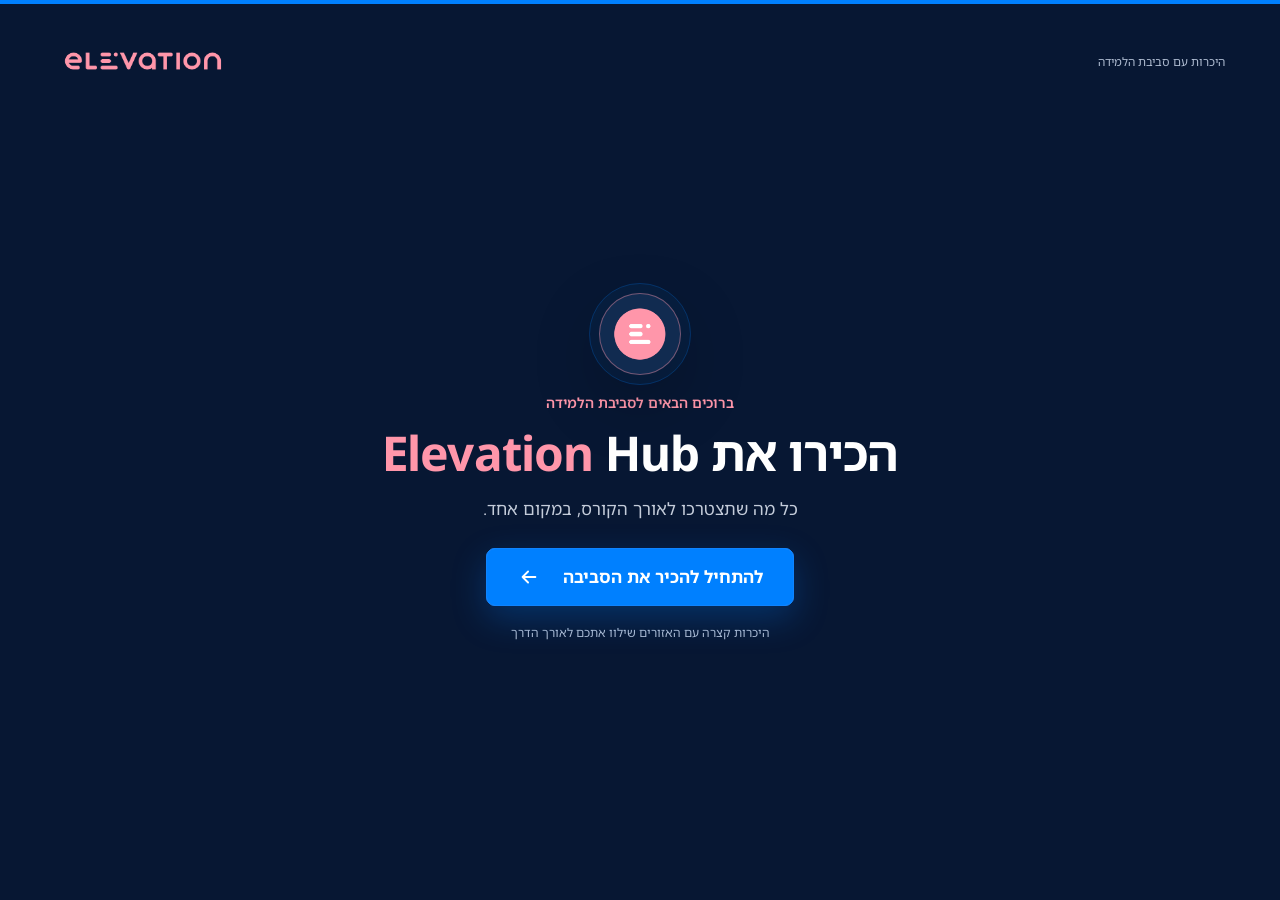
==== async/index.html @ b8c7eb66 "Add files via upload" ====
<!doctype html>
<html lang="he" dir="rtl"><head><meta charset="utf-8"><meta name="viewport" content="width=device-width,initial-scale=1"><title>Elevation Hub | קורס שמשלב למידה עצמית</title><meta name="description" content="היכרות אינטראקטיבית עם Elevation Hub ועם קורס שמשלב למידה עצמית ומפגשים חיים"><link rel="preconnect" href="https://fonts.googleapis.com"><link rel="preconnect" href="https://fonts.gstatic.com" crossorigin><link href="https://fonts.googleapis.com/css2?family=Noto+Sans+Hebrew:wght@400;500;600;700;800&display=swap" rel="stylesheet"><link rel="stylesheet" href="style.css?v=44"></head><body>
<main class="slide" id="app">
<header><img class="brand-logo" src="primary-logo-pink.png" width="217" height="61" alt="Elevation"><span class="course-label">היכרות עם סביבת הלמידה</span></header>
<section id="welcome" class="view welcome-screen"><div class="welcome-mark"><img src="https://tanyat-cmd.github.io/elevationhub/logo.png" alt="Elevation Hub"></div><span class="eyebrow">ברוכים הבאים לסביבת הלמידה</span><h1>הכירו את <bdi class="elevation-hub"><span class="elevation-word">Elevation</span> <span class="hub-word">Hub</span></bdi></h1><p>כל מה שתצטרכו לאורך הקורס, במקום אחד.</p><button class="welcome-cta" id="start-tour">להתחיל להכיר את הסביבה <span aria-hidden="true"><svg viewBox="0 0 24 24" fill="none" stroke="currentColor" stroke-width="2" stroke-linecap="round" stroke-linejoin="round"><path d="M19 12H5m6-6-6 6 6 6"/></svg></span></button><small>היכרות קצרה עם האזורים שילוו אתכם לאורך הדרך</small></section>
<section id="home" class="view" hidden><div class="intro"><h1>ברוכים הבאים ל־<bdi class="elevation-hub"><span class="elevation-word">Elevation</span> <span class="hub-word">Hub</span></bdi></h1></div><div class="cards-guide" role="note"><span>בחרו כרטיסייה כדי לגלות מה תמצאו בכל אזור</span><svg class="tap-icon" viewBox="0 0 24 24" fill="none" stroke="currentColor" stroke-width="1.7" stroke-linecap="round" stroke-linejoin="round" aria-hidden="true"><path d="M9 11V6a2 2 0 0 1 4 0v4-2a2 2 0 0 1 4 0v3-1a2 2 0 0 1 4 0v4c0 5-3 8-8 8h-1c-3 0-5-2-7-5l-2-3a2 2 0 0 1 3-3l3 3"/><path d="M5 7 3 5m4-1V1m-5 9H1"/></svg></div><div class="cards" id="cards"></div><section id="details" class="details details-empty" aria-label="בחירת אזור להיכרות"><p class="selection-hint"><svg viewBox="0 0 24 24" fill="none" stroke="currentColor" stroke-width="1.6" stroke-linecap="round" stroke-linejoin="round" aria-hidden="true"><path d="M12 17V4m-5 5 5-5 5 5M4 21h16"/></svg><span>בחרו אחת מהכרטיסיות למעלה כדי לקרוא עליה עוד.</span></p></section><div id="home-note" class="home-note" hidden><span class="short-line"></span><p>בלמידה העצמית ובמפגשים החיים.<br><strong>כל הדרך שלכם מתחילה כאן.</strong></p></div></section>
<section id="flow" class="view" hidden><div class="flow-heading"><span class="eyebrow">לומדים בקצב שלכם. מתקדמים ביחד.</span><h1>איך הקורס מתנהל?</h1><p>הקורס משלב בין למידה עצמית לבין מפגשים חיים. שני חלקי הלמידה משלימים זה את זה, והיחידות העצמיות הן חלק בלתי נפרד מהקורס.</p><div class="flow-intro-label"><span aria-hidden="true"></span>ביחידות הלמידה העצמית תוכלו:</div></div><nav class="steps" aria-label="שלבי הלמידה בקורס" id="steps"></nav><section class="stage-panel" id="stage-panel" aria-live="polite"></section></section>
<section id="finish" class="view" hidden><div class="intro"><span class="eyebrow">עכשיו אתם מכירים את הדרך</span><h1>איך ללמוד בצורה אפקטיבית?</h1><div class="support-note" role="note"><span class="support-icon" aria-hidden="true"><svg viewBox="0 0 24 24" fill="none" stroke="currentColor" stroke-width="1.7" stroke-linecap="round" stroke-linejoin="round"><circle cx="9" cy="7" r="3"/><circle cx="17" cy="8" r="2"/><path d="M3 20v-2a6 6 0 0 1 12 0v2M15 14a5 5 0 0 1 6 5v1"/></svg></span><div class="support-copy"><strong>למידה עצמית לא אומרת שאתם לומדים לבד.</strong><span class="support-divider" aria-hidden="true"></span><span>חומרי הקורס, סוכן ה־<bdi>AI</bdi>, המרצה וצוות התוכנית נמצאים כאן כדי לתמוך בכם לאורך הדרך.</span></div></div></div><ul class="tips"><li><span class="tip-icon" aria-hidden="true"><svg viewBox="0 0 24 24" fill="none" stroke="currentColor" stroke-width="1.7" stroke-linecap="round" stroke-linejoin="round"><rect x="3" y="5" width="18" height="16" rx="2"/><path d="M16 3v4M8 3v4M3 11h18M8 15h2M14 15h2M8 18h2"/></svg></span><p>קבעו מראש זמן ביומן להשלמת כל יחידה.</p></li><li><span class="tip-icon" aria-hidden="true"><svg viewBox="0 0 24 24" fill="none" stroke="currentColor" stroke-width="1.7" stroke-linecap="round" stroke-linejoin="round"><path d="M4 20V10m8 10V4m8 16v-7M2 21h20"/></svg></span><p>התקדמו לפי סדר היחידות והמועדים שמופיעים בקורס.</p></li><li><span class="tip-icon" aria-hidden="true"><svg viewBox="0 0 24 24" fill="none" stroke="currentColor" stroke-width="1.7" stroke-linecap="round" stroke-linejoin="round"><rect x="4" y="3" width="16" height="18" rx="2"/><path d="M9 3h6v4H9zM8 12l2 2 4-4M8 18h8"/></svg></span><p>אל תסתפקו בצפייה — בצעו גם את התרגולים ובדיקות ההבנה.</p></li><li><span class="tip-icon" aria-hidden="true"><svg viewBox="0 0 24 24" fill="none" stroke="currentColor" stroke-width="1.7" stroke-linecap="round" stroke-linejoin="round"><path d="M12 7v14M12 7C9 4 5 4 2 5v14c4-1 7-1 10 2 3-3 6-3 10-2V5c-3-1-7-1-10 2Z"/></svg></span><p>עצרו וחזרו על חלקים שלא היו ברורים.</p></li><li class="ai-tip"><span class="tip-icon" aria-hidden="true"><svg viewBox="0 0 24 24" fill="none" stroke="currentColor" stroke-width="1.7" stroke-linecap="round" stroke-linejoin="round"><path d="M21 11a8 8 0 0 1-8 8H7l-5 3V7a5 5 0 0 1 5-5h6M17 2v6m-3-3h6M6 10h7M6 14h10"/></svg></span><p>השתמשו בסוכן ה־<bdi>AI</bdi> כדי לשאול, לבקש הסבר נוסף או למצוא חומר רלוונטי. הסוכן מבוסס על מקורות הקורס וזמין דרך אזור הצ׳אט.</p></li></ul></section>
<section id="ready" class="view ready" hidden><span class="ready-icon" id="ready-icon"></span><span class="eyebrow">סיימתם את ההיכרות עם סביבת הלמידה</span><h1>מוכנים להתחיל.</h1><p>המשיכו ליחידה הראשונה.</p></section>
<footer hidden><button class="back" id="back" hidden></button><span class="footer-note" id="footer-note">מכירים את הסביבה, ואז יוצאים לדרך</span><button class="primary" id="next">איך הקורס מתנהל? <span aria-hidden="true">←</span></button></footer>
</main><script src="app.js?v=40"></script></body></html>
---- async/style.css ----
:root{--navy:#071733;--blue:#0080ff;--pink:#ff96aa;--gray:#eff1f4;--muted:#aebbd0}*{box-sizing:border-box}body{margin:0;background:#040e21;color:white;font-family:'Noto Sans Hebrew',Arial,sans-serif;min-height:100svh;display:grid;place-items:center}button{font:inherit;cursor:pointer}button:focus-visible{outline:3px solid var(--pink);outline-offset:5px}button:hover{transition:180ms}button,svg{flex-shrink:0}[hidden]{display:none!important}.slide{container-type:inline-size;width:min(100vw,177.7778svh);aspect-ratio:16/9;background:var(--navy);padding:3.1% 4.3% 2.4%;display:flex;flex-direction:column;position:relative;overflow:hidden;border-top:4px solid var(--blue)}header{display:flex;align-items:center;justify-content:space-between;direction:ltr;margin-bottom:2.8cqw}.brand{font-size:2.4cqw;font-weight:800;letter-spacing:-.12cqw;color:var(--pink)}.brand-dot{color:var(--blue)}.course-label{direction:rtl;font-size:1cqw;color:var(--muted)}.separator{margin:0 1cqw;color:#456080}.view{flex:1;min-height:0;animation:appear .28s ease}.eyebrow{color:var(--pink);font-size:1.05cqw;font-weight:600;display:block;margin-bottom:1cqw}h1{font-size:3.25cqw;letter-spacing:-.08cqw;line-height:1.3;margin:0 0 .8cqw;font-weight:700}h1 bdi{white-space:nowrap}h1 bdi span{color:var(--pink)}p{margin:0;line-height:1.8}.intro>p,.flow-heading>p{color:#c4ccda;font-size:1.3cqw}.explore-label{margin:2.4cqw 0 1cqw;display:flex;justify-content:space-between;font-size:1cqw;color:var(--muted)}.small-index{letter-spacing:.15cqw;font-size:.9cqw}.cards{display:grid;grid-template-columns:repeat(5,1fr);gap:1cqw}.card{border:2px solid transparent;background:#fff;color:var(--navy);border-radius:.8cqw;padding:1.6cqw 1.2cqw 1.2cqw;text-align:right;position:relative;transition:transform .18s,background .18s;min-height:10cqw}.card:hover{transform:translateY(-4px);border-color:var(--blue);background:#edf5ff}.card.active{background:var(--blue);color:white;border-color:var(--blue)}.card.active:after{content:'';position:absolute;width:1.5cqw;height:.25cqw;background:var(--pink);bottom:.8cqw;left:1.2cqw}.card svg{width:2.8cqw;height:2.8cqw;margin-bottom:1.3cqw}.card h2{font-size:1.4cqw;font-weight:700;margin:0}.card .open-mark{position:absolute;top:1.1cqw;left:1cqw;font-size:1.3cqw;color:#617089}.card.active .open-mark{color:white}.home-note{display:flex;align-items:center;gap:1.3cqw;margin-top:2.4cqw;color:var(--muted);font-size:1.2cqw}.home-note strong{color:white;font-weight:500}.short-line{width:3cqw;height:2px;background:var(--pink)}.details{margin-top:1.2cqw;background:white;border-radius:.8cqw;color:var(--navy);display:grid;grid-template-columns:1.1fr 1fr;gap:2cqw;position:relative;padding:1.3cqw 1.8cqw;min-height:12cqw;animation:appear .22s ease}.details h2{font-size:1.6cqw;margin:0 0 .5cqw}.details p{font-size:1.2cqw;max-width:38cqw}.close{position:absolute;left:.6cqw;top:.4cqw;border:0;background:transparent;color:#647084;font-size:1.6cqw;z-index:2;min-width:32px;min-height:32px}.visual{background:var(--gray);border:1px dashed #b3bfd0;border-radius:.5cqw;display:flex;flex-direction:column;align-items:center;justify-content:center;gap:.4cqw;min-height:8.6cqw;text-align:center}.visual svg{width:2cqw;height:2cqw;color:#6f7e94}.visual span{font-size:1cqw;color:#536078}.visual small{font-size:.8cqw;color:#657289}.icon-visual{border:0;background:#eef4ff}.icon-visual svg{width:4cqw;height:4cqw;color:var(--blue)}footer{display:flex;align-items:center;justify-content:space-between;border-top:1px solid #24334d;padding-top:1.3cqw;margin-top:1.4cqw;min-height:4.2cqw;gap:1cqw}.footer-note{color:var(--muted);font-size:1cqw}.primary{background:var(--blue);border:1px solid #328fff;border-radius:.5cqw;color:white;padding:1cqw 1.7cqw;font-size:1.18cqw;font-weight:600;display:flex;gap:2cqw;align-items:center;box-shadow:0 5px 24px #0080ff20}.primary:hover{background:#137ce7;box-shadow:0 0 0 4px #0080ff22}.primary span{font-size:1.6cqw}.back{background:none;border:1px solid #43516b;color:white;border-radius:.5cqw;padding:.8cqw 1.2cqw;font-size:1.05cqw}.back:hover{background:#152746}.steps{display:flex;margin:2cqw 0 1.7cqw;gap:1cqw}.step{flex:1;border:0;border-bottom:2px solid #3d4e69;padding:1cqw 0;background:none;color:#aebbd0;text-align:right;font-size:1.3cqw;display:flex;align-items:center;gap:.8cqw}.step .num{border:1px solid #61728e;border-radius:50%;width:2.3cqw;height:2.3cqw;display:grid;place-items:center;font-size:1cqw}.step.active{border-color:var(--pink);color:white;font-weight:600}.step.active .num{background:var(--pink);color:var(--navy);border-color:var(--pink)}.step.done{border-color:var(--blue);color:white}.stage-panel{display:grid;grid-template-columns:1fr 1fr;gap:3cqw;background:white;color:var(--navy);border-radius:1cqw;padding:2.5cqw;min-height:19cqw}.stage-panel h2{font-size:2.2cqw;margin:1cqw 0 .7cqw}.stage-panel p{font-size:1.35cqw}.stage-panel .eyebrow{color:#37628e;margin:0}.stage-panel .visual{min-height:14cqw}.stage-panel .visual svg{width:3cqw;height:3cqw}.tips{list-style:none;padding:0;margin:2cqw 0;display:grid;grid-template-columns:1fr 1fr;gap:1.2cqw}.tips li{display:flex;gap:1.3cqw;padding:1.8cqw;background:#112441;border:1px solid #2b3d58;border-radius:.7cqw;align-items:flex-start}.tips li>span{font-size:1cqw;line-height:2.4;color:var(--pink)}.tips p{font-size:1.35cqw}.ready{display:flex;flex-direction:column;justify-content:center;align-items:center;text-align:center}.ready h1{font-size:4cqw}.ready p{font-size:1.4cqw;color:#c4ccda}.ready .handoff-note{font-size:1cqw;color:var(--muted);margin-top:1cqw}.ready-icon{display:grid;place-items:center;width:5cqw;height:5cqw;background:var(--pink);border-radius:50%;color:var(--navy);margin-bottom:2cqw}.ready-icon svg{width:3cqw;height:3cqw}@keyframes appear{from{opacity:0;transform:translateY(7px)}to{opacity:1;transform:translateY(0)}}@media(prefers-reduced-motion:reduce){*,*:before,*:after{animation:none!important;transition:none!important}}@media(max-width:700px){body{display:block;background:var(--navy)}.slide{width:100%;min-height:100svh;aspect-ratio:auto;overflow:visible;padding:22px 20px}header{margin-bottom:32px}.brand{font-size:28px}.course-label{font-size:11px;max-width:145px}.eyebrow{font-size:13px;margin-bottom:12px}h1{font-size:30px;letter-spacing:-.5px;margin-bottom:12px}.intro>p,.flow-heading>p{font-size:16px}.explore-label{font-size:13px;margin:28px 0 12px}.small-index{display:none}.cards{grid-template-columns:repeat(2,1fr);gap:10px}.card{padding:18px;min-height:120px;border-radius:10px}.card:last-child{grid-column:1/-1;min-height:100px}.card svg{width:32px;height:32px;margin-bottom:12px}.card h2{font-size:17px}.card .open-mark{font-size:20px;top:10px;left:12px}.details{grid-template-columns:1fr;padding:24px;gap:18px;margin-top:16px;border-radius:10px}.details h2{font-size:22px}.details p{font-size:16px;max-width:none}.close{font-size:24px;top:4px;left:6px}.visual{min-height:145px;gap:8px}.visual svg,.stage-panel .visual svg{width:36px;height:36px}.visual span{font-size:14px}.visual small{font-size:12px}.home-note{font-size:16px;gap:16px;margin:30px 0}.short-line{width:30px}.primary{font-size:15px;border-radius:8px;padding:14px;gap:18px}.primary span{font-size:22px}.back{font-size:14px;border-radius:8px;padding:12px}.footer-note{display:none}footer{margin-top:30px;padding-top:18px;justify-content:space-between}.primary{margin-inline-start:auto}.steps{gap:8px;margin:28px 0 20px}.step{font-size:13px;gap:6px;padding:12px 0;flex-wrap:wrap}.step .num{width:28px;height:28px;font-size:13px}.stage-panel{grid-template-columns:1fr;padding:24px;gap:20px;border-radius:12px}.stage-panel h2{font-size:26px;margin:12px 0}.stage-panel p{font-size:17px}.stage-panel .visual{min-height:180px}.tips{grid-template-columns:1fr;gap:12px;margin:25px 0}.tips li{gap:16px;padding:20px;border-radius:10px}.tips p{font-size:17px}.tips li>span{font-size:14px}.ready{min-height:60vh}.ready h1{font-size:38px}.ready p{font-size:18px}.ready .handoff-note{font-size:14px}.ready-icon{width:70px;height:70px;margin-bottom:25px}.ready-icon svg{width:40px;height:40px}}

/* The initial instruction shares the explanation panel's dimensions and position. */
.details-empty{background:transparent;outline:1px dashed #2b3d58;outline-offset:-1px;display:flex;align-items:center;justify-content:center;color:var(--muted)}
.details-empty .selection-hint{display:flex;align-items:center;justify-content:center;gap:1cqw;max-width:none;text-align:center;font-size:1.05cqw}
.selection-hint svg{width:1.8cqw;height:1.8cqw;color:var(--pink)}
@media(max-width:700px){.details-empty{min-height:145px}.details-empty .selection-hint{font-size:14px;gap:12px}.selection-hint svg{width:24px;height:24px}}

/* Fit the open calendar panel into the existing 16:9 slide. */
.visual.screenshot{display:block;width:100%;min-width:0;border:1px solid #dce3ed;overflow:hidden;height:auto;min-height:0;padding:0;background:var(--gray)}
.visual.screenshot img{display:block;width:100%;height:auto;object-fit:contain}
@media(min-width:701px){
  #home:has(#details .screenshot){display:flex;flex-direction:column}
  #home:has(#details .screenshot)>*{flex-shrink:0}
  #home #details:has(.screenshot){flex:1 1 0;min-height:0;grid-template-columns:minmax(0,1fr) minmax(0,1.5fr);grid-template-rows:minmax(0,1fr);align-items:stretch;gap:1.5cqw;padding:1cqw}
  #home #details:has(.screenshot)>div:first-child{align-self:start}
  #details .visual.screenshot{height:100%;min-height:0}
  #details .visual.screenshot img{height:100%;object-fit:contain}
  #details:has(.screenshot) .close{width:2.6cqw;height:2.6cqw;min-width:24px;min-height:24px;top:.5cqw;left:.5cqw;font-size:2cqw;border-radius:.5cqw;background:var(--gray)}
}

/* Course-flow imagery fills its media area edge to edge. */
.stage-panel .visual.screenshot{
  height:100%;
  min-height:14cqw;
  padding:0;
  overflow:hidden;
  border:0;
  border-radius:0;
  background:transparent;
}
.stage-panel .visual.screenshot .screenshot-backdrop,
.stage-panel .visual.screenshot .screenshot-tint{
  display:none;
}
.stage-panel .visual.screenshot .screenshot-original{
  width:100%;
  height:100%;
  max-width:none;
  max-height:none;
  object-fit:cover;
  border:0;
  border-radius:0;
  box-shadow:none;
}
@media(max-width:700px){
  .stage-panel .visual.screenshot{
    min-height:180px;
  }
}

/* Final medium-iframe precedence after all screenshot and close-button rules. */
@media (min-width: 701px) and (max-width: 1100px) {
  #home #details,
  #home #details:has(.screenshot) {
    flex: 0 0 220px;
    min-height: 220px;
    max-height: 220px;
    padding: 16px 18px;
    grid-template-columns: minmax(240px, .72fr) minmax(0, 1fr);
    gap: 20px;
  }
  #home #details.details-empty {
    min-height: 150px;
    max-height: 150px;
    flex-basis: 150px;
  }
  #details h2 { font-size: 21px; line-height: 1.3; margin-bottom: 8px; }
  #details p { font-size: 16px; line-height: 1.6; max-width: 38ch; }
  #details .visual button.close,
  #details .visual.screenshot > button.close {
    width: 34px;
    height: 34px;
    min-width: 34px;
    min-height: 34px;
    top: 7px;
    left: 7px;
  }
  #details .visual button.close > svg { width: 14px; height: 14px; }
}

/* Four-part blended-learning journey: keep every stage readable on small screens. */
.flow-intro-label {
  display: inline-flex;
  align-items: center;
  gap: .65cqw;
  width: fit-content;
  margin-top: .75cqw;
  padding: .5cqw .8cqw;
  border: 1px solid rgba(255, 150, 170, .3);
  border-radius: .45cqw;
  background: rgba(255, 150, 170, .08);
  color: #fff;
  font-size: 1.1cqw;
  font-weight: 700;
  line-height: 1.45;
}

.flow-intro-label > span {
  width: .48cqw;
  height: .48cqw;
  border-radius: 50%;
  background: var(--pink);
  box-shadow: 0 0 0 .28cqw rgba(255, 150, 170, .12);
}

#flow .flow-heading + .steps {
  margin-top: 1.05cqw;
}

@media (min-width: 701px) and (max-width: 1100px) {
  .flow-intro-label {
    margin-top: 9px;
    padding: 7px 11px;
    gap: 8px;
    border-radius: 7px;
    font-size: 15px;
  }

  .flow-intro-label > span {
    width: 7px;
    height: 7px;
    box-shadow: 0 0 0 4px rgba(255, 150, 170, .12);
  }

  #flow .flow-heading + .steps {
    margin-top: 12px;
  }
}

@media (max-width: 700px) {
  .flow-intro-label {
    width: 100%;
    margin-top: 14px;
    padding: 10px 12px;
    gap: 10px;
    border-radius: 8px;
    font-size: 16px;
  }

  .flow-intro-label > span {
    width: 7px;
    height: 7px;
    box-shadow: 0 0 0 4px rgba(255, 150, 170, .12);
  }

  #flow .steps {
    display: grid;
    grid-template-columns: repeat(2, minmax(0, 1fr));
    margin-top: 20px;
  }

  #flow .step {
    min-width: 0;
    flex-wrap: nowrap;
  }

  #flow .step-label {
    line-height: 1.35;
  }
}

/* Keep the Elevation Hub wordmark consistent across every screen. */
.elevation-hub .elevation-word { color: var(--pink); }
.elevation-hub .hub-word { color: #fff; }

/* Final image rendering rules: full bleed without changing the source aspect ratio. */
#details .visual.screenshot,
#flow .stage-panel .visual.screenshot,
.mobile-explanation .visual.screenshot {
  position: relative;
  overflow: hidden;
  padding: 0;
}

#details .visual.screenshot .screenshot-original,
#flow .stage-panel .visual.screenshot .screenshot-original,
.mobile-explanation .visual.screenshot .screenshot-original {
  position: absolute;
  inset: 0;
  display: block;
  width: 100%;
  height: 100%;
  max-width: none;
  max-height: none;
  object-fit: cover;
  object-position: center;
  border: 0;
  border-radius: inherit;
  box-shadow: none;
  image-rendering: auto;
}

@media (max-width: 700px) {
  .mobile-explanation .visual.screenshot {
    aspect-ratio: 16 / 9;
    min-height: 145px;
  }
}

/* Keep the home orientation within one embedded viewport. */
@media (min-width: 701px) {
  .slide:has(#home:not([hidden])) {
    height: 100dvh;
    min-height: 100dvh;
    overflow: hidden;
  }

  #home:not([hidden]) {
    display: flex;
    flex-direction: column;
    min-height: 0;
  }
}

/* Match the final-screen back action to the other navigation buttons. */
.slide:has(#ready:not([hidden])) footer > .back {
  box-sizing: border-box;
  display: flex;
  align-items: center;
  justify-content: center;
  width: 190px;
  min-height: 46px;
  padding: 0 18px;
  font-size: clamp(15px, 1.18cqw, 20px);
  white-space: nowrap;
}

@media (min-width: 701px) and (max-width: 1100px) {
  .slide:has(#ready:not([hidden])) footer > .back {
    width: 168px;
    height: 46px;
    min-height: 46px;
    padding: 0 16px;
    border-radius: 7px;
    font-size: 15px;
  }
}

@media (max-width: 700px) {
  .slide:has(#ready:not([hidden])) footer > .back {
    width: calc((100% - 12px) / 2);
    height: 52px;
    min-height: 52px;
    padding: 0 12px;
    font-size: 15px;
  }
}

/* Branded opening screen shown before the existing Hub orientation. */
.welcome-screen {
  flex: 1;
  min-height: 0;
  display: flex;
  flex-direction: column;
  align-items: center;
  justify-content: center;
  text-align: center;
  padding-bottom: 4cqw;
}

.welcome-screen[hidden] { display: none; }

.welcome-mark {
  position: relative;
  display: grid;
  place-items: center;
  width: clamp(78px, 7cqw, 126px);
  height: clamp(78px, 7cqw, 126px);
  margin-bottom: clamp(18px, 1.6cqw, 28px);
  border: 1px solid rgba(255,150,170,.42);
  border-radius: 50%;
  background: #112b50;
  color: var(--pink);
  box-shadow: 0 0 0 10px rgba(0,128,255,.06), 0 24px 70px rgba(0,0,0,.24);
}

.welcome-mark::after {
  content: '';
  position: absolute;
  inset: -11px;
  border: 1px solid rgba(0,128,255,.22);
  border-radius: inherit;
  animation: welcome-pulse 2.6s ease-out infinite;
}

.welcome-mark svg {
  width: 54%;
  height: 54%;
}

.welcome-mark img {
  display: block;
  width: 72%;
  height: 72%;
  object-fit: contain;
}

.welcome-screen .eyebrow {
  margin-bottom: 10px;
  font-size: clamp(14px, 1.05cqw, 19px);
}

.welcome-screen h1 {
  margin-bottom: 10px;
  font-size: clamp(36px, 4.1cqw, 72px);
}

.welcome-screen h1 span { color: var(--pink); }

.welcome-screen > p {
  color: #c4ccda;
  font-size: clamp(17px, 1.35cqw, 24px);
  line-height: 1.6;
}

.welcome-cta {
  position: relative;
  isolation: isolate;
  display: flex;
  align-items: center;
  justify-content: center;
  gap: 22px;
  min-height: 58px;
  margin-top: clamp(25px, 2.2cqw, 38px);
  padding: 0 30px;
  border: 1px solid #328fff;
  border-radius: 9px;
  background: var(--blue);
  color: white;
  font-size: clamp(17px, 1.25cqw, 22px);
  font-weight: 700;
  box-shadow: 0 12px 34px rgba(0,128,255,.26);
  overflow: visible;
}

.welcome-cta::before {
  content: '';
  position: absolute;
  z-index: -1;
  inset: -1px;
  border: 1px solid rgba(0,128,255,.7);
  border-radius: inherit;
  animation: cta-ripple 2.2s ease-out infinite;
}

.welcome-cta:hover {
  background: #137ce7;
  box-shadow: 0 16px 40px rgba(0,128,255,.34);
}

.welcome-cta > span {
  display: grid;
  place-items: center;
  width: 24px;
  height: 24px;
  line-height: 1;
  animation: arrow-nudge 1.5s ease-in-out infinite;
}

.welcome-cta > span svg {
  display: block;
  width: 22px;
  height: 22px;
}

.welcome-screen > small {
  margin-top: 18px;
  color: var(--muted);
  font-size: clamp(12px, .9cqw, 16px);
}

@keyframes welcome-pulse {
  0% { opacity: .8; transform: scale(.96); }
  75%,100% { opacity: 0; transform: scale(1.18); }
}

@keyframes cta-ripple {
  0% { opacity: .7; transform: scale(1); }
  75%,100% { opacity: 0; transform: scale(1.08,1.28); }
}

@keyframes arrow-nudge {
  0%,100% { transform: translateX(0); }
  50% { transform: translateX(-5px); }
}

@media (min-width: 701px) and (max-width: 1100px) {
  .welcome-screen { padding-bottom: 20px; }
  .welcome-mark {
    width: 82px;
    height: 82px;
    margin-bottom: 17px;
  }
  .welcome-screen .eyebrow { font-size: 13px; margin-bottom: 7px; }
  .welcome-screen h1 { font-size: 38px; margin-bottom: 7px; }
  .welcome-screen > p { font-size: 16px; }
  .welcome-cta {
    min-height: 50px;
    margin-top: 23px;
    padding: 0 24px;
    font-size: 16px;
  }
  .welcome-screen > small { margin-top: 14px; font-size: 12px; }
}

@media (max-width: 700px) {
  .welcome-screen {
    min-height: calc(100dvh - 105px);
    padding: 30px 0 50px;
  }
  .welcome-mark { width: 92px; height: 92px; }
  .welcome-screen h1 { font-size: 38px; }
  .welcome-screen > p { font-size: 17px; max-width: 30ch; }
  .welcome-cta {
    width: min(100%, 330px);
    min-height: 56px;
    padding: 0 20px;
    font-size: 16px;
    white-space: nowrap;
  }
  .welcome-screen > small { max-width: 30ch; line-height: 1.6; }
}

/* Final recommendation alignment and equal-width actions. */
#finish .tips li { gap: 5px; }
#finish .tips li > .tip-icon {
  width: 38px;
  height: 38px;
  min-width: 38px;
}
#finish .tip-icon svg { width: 32px; height: 32px; }
.slide:has(#finish:not([hidden])) footer > button {
  width: 190px;
  white-space: nowrap;
}
@media (max-width: 700px) {
  #finish .tips li { gap: 6px; }
  #finish .tips li > .tip-icon {
    width: 42px;
    height: 42px;
    min-width: 42px;
  }
  #finish .tip-icon svg { width: 34px; height: 34px; }
  .slide:has(#finish:not([hidden])) footer > button {
    width: calc((100% - 12px) / 2);
  }
}

/* Recommendation-card tuning must follow the medium iframe rules above. */
#finish .tips li {
  gap: 5px;
}
#finish .tips li > .tip-icon {
  width: 38px;
  height: 38px;
  min-width: 38px;
}
#finish .tip-icon svg {
  width: 32px;
  height: 32px;
}
.slide:has(#finish:not([hidden])) footer > button {
  width: 190px;
  white-space: nowrap;
}
@media (max-width: 700px) {
  #finish .tips li { gap: 6px; }
  #finish .tips li > .tip-icon {
    width: 42px;
    height: 42px;
    min-width: 42px;
  }
  #finish .tip-icon svg { width: 34px; height: 34px; }
  .slide:has(#finish:not([hidden])) footer > button {
    width: calc((100% - 12px) / 2);
  }
}

/* Icon-led recommendation cards, aligned with the home-card visual language. */
#finish .tips li {
  flex-direction: column;
  align-items: center;
  justify-content: center;
  text-align: center;
}

#finish .tips li > .tip-icon {
  display: grid;
  place-items: center;
  width: 44px;
  height: 44px;
  min-width: 44px;
  color: var(--pink);
  line-height: 1;
}

#finish .tip-icon svg {
  width: 34px;
  height: 34px;
}

#finish .tips p {
  max-width: 34ch;
}

/* Both actions carry equal visual weight on the recommendations screen. */
.slide:has(#finish:not([hidden])) footer > button {
  box-sizing: border-box;
  display: flex;
  align-items: center;
  justify-content: center;
  width: clamp(150px, 12cqw, 190px);
  min-height: 46px;
  padding: 0 18px;
  font-size: clamp(15px, 1.18cqw, 20px);
}

@media (min-width: 701px) and (max-width: 1100px) {
  #finish .tips li { gap: 12px; }
  #finish .tips li > .tip-icon {
    width: 42px;
    height: 42px;
    min-width: 42px;
  }
  #finish .tip-icon svg { width: 32px; height: 32px; }
  .slide:has(#finish:not([hidden])) footer > button {
    width: 168px;
    height: 46px;
    min-height: 46px;
    padding: 0 16px;
    border-radius: 7px;
    font-size: 15px;
  }
}

@media (max-width: 700px) {
  #finish .tips li { gap: 12px; text-align: center; }
  #finish .tips li > .tip-icon {
    width: 48px;
    height: 48px;
    min-width: 48px;
  }
  #finish .tip-icon svg { width: 36px; height: 36px; }
  .slide:has(#finish:not([hidden])) footer > button {
    width: calc((100% - 12px) / 2);
    height: 52px;
    min-height: 52px;
    padding: 0 12px;
    font-size: 15px;
  }
}

/* Final spacing polish for recommendation cards and their navigation. */
#finish .tips li {
  gap: 5px;
}

#finish .tips li > .tip-icon {
  width: 38px;
  height: 38px;
  min-width: 38px;
}

#finish .tip-icon svg {
  width: 32px;
  height: 32px;
}

.slide:has(#finish:not([hidden])) footer > button {
  width: 190px;
  white-space: nowrap;
}

@media (max-width: 700px) {
  #finish .tips li { gap: 6px; }
  #finish .tips li > .tip-icon {
    width: 42px;
    height: 42px;
    min-width: 42px;
  }
  #finish .tip-icon svg {
    width: 34px;
    height: 34px;
  }
  .slide:has(#finish:not([hidden])) footer > button {
    width: calc((100% - 12px) / 2);
    white-space: nowrap;
  }
}

/* Responsive iframe layout for medium-width embedded course players.
   Keep interface text readable instead of scaling the full 16:9 canvas down. */
@media (min-width: 701px) and (max-width: 1100px) {
  .slide {
    min-height: 100dvh;
    padding: 20px 36px 14px;
  }

  header {
    margin-bottom: 12px;
  }

  .brand-logo {
    width: 112px;
  }

  .course-label {
    font-size: 12px;
    line-height: 1.4;
  }

  .eyebrow {
    margin-bottom: 6px;
    font-size: 13px;
  }

  h1 {
    margin-bottom: 5px;
    font-size: clamp(27px, 3.6vw, 36px);
    line-height: 1.2;
  }

  .intro > p,
  .flow-heading > p {
    font-size: 15px;
    line-height: 1.5;
  }

  #cards {
    gap: 10px;
    margin-top: 11px;
  }

  #cards .card {
    min-height: 88px;
    padding: 11px 8px;
    gap: 8px;
    border-radius: 9px;
  }

  #cards .card > svg {
    width: 27px;
    height: 27px;
  }

  #cards .card h2 {
    font-size: 15px;
    font-weight: 600;
    line-height: 1.25;
  }

  #home #details,
  #home #details:has(.screenshot) {
    flex: 0 0 220px;
    min-height: 220px;
    max-height: 220px;
    margin-top: 10px;
    padding: 16px 18px;
    grid-template-columns: minmax(240px, .72fr) minmax(0, 1fr);
    grid-template-rows: minmax(0, 1fr);
    gap: 20px;
    border-radius: 9px;
  }

  #home #details.details-empty {
    min-height: 150px;
    max-height: 150px;
    flex-basis: 150px;
  }

  #details > div:first-child {
    align-self: start;
    padding-top: 1px;
  }

  #details h2 {
    margin: 0 0 8px;
    font-size: 21px;
    line-height: 1.3;
  }

  #details p {
    max-width: 38ch;
    font-size: 16px;
    line-height: 1.6;
  }

  .details-empty .selection-hint {
    font-size: 15px;
  }

  .selection-hint svg {
    width: 24px;
    height: 24px;
  }

  #details .visual.screenshot,
  #details > .visual {
    min-height: 0;
    height: 100%;
    border-radius: 8px;
  }

  #details .visual button.close,
  #details .visual.screenshot > button.close {
    width: 34px;
    height: 34px;
    min-width: 34px;
    min-height: 34px;
    top: 7px;
    left: 7px;
  }

  #details .visual button.close > svg {
    width: 14px;
    height: 14px;
  }

  footer {
    min-height: 44px;
    margin-top: 10px;
    padding-top: 9px;
  }

  .footer-note {
    font-size: 12px;
  }

  .primary,
  .back {
    min-height: 42px;
    padding: 9px 16px;
    border-radius: 7px;
    font-size: 15px;
  }

  .primary {
    gap: 16px;
  }

  .primary span {
    font-size: 19px;
  }
}

/* Main-card detail imagery fills the placeholder while keeping rounded corners. */
#details .visual.screenshot{
  padding:0;
  overflow:hidden;
  border:0;
  border-radius:.65cqw;
  background:transparent;
}
#details .visual.screenshot .screenshot-backdrop,
#details .visual.screenshot .screenshot-tint{
  display:none;
}
#details .visual.screenshot .screenshot-original{
  position:absolute;
  inset:0;
  width:100%;
  height:100%;
  max-width:none;
  max-height:none;
  object-fit:cover;
  border:0;
  border-radius:inherit;
  box-shadow:none;
}
@media(max-width:700px){
  .mobile-explanation .visual.screenshot{
    aspect-ratio:16/9;
    padding:0;
    overflow:hidden;
    border:0;
    border-radius:10px;
    background:transparent;
  }
  .mobile-explanation .visual.screenshot .screenshot-backdrop,
  .mobile-explanation .visual.screenshot .screenshot-tint{
    display:none;
  }
  .mobile-explanation .visual.screenshot .screenshot-original{
    position:absolute;
    inset:0;
    width:100%;
    height:100%;
    max-width:none;
    max-height:none;
    object-fit:cover;
    border:0;
    border-radius:inherit;
    box-shadow:none;
  }
}
@media(max-width:700px){.mobile-explanation .visual.screenshot{height:auto;min-height:0;padding:0;aspect-ratio:auto}}

@media(min-width:701px){
  #details:not(.details-empty){padding:1.3cqw}
  #details>.visual{position:relative;align-self:stretch}
  #details .visual>.close{top:.5cqw;left:.5cqw;background:#eff1f4;color:#071733;border:1px solid #c6d0df;border-radius:.5cqw;box-shadow:0 2px 6px #0717331a}
}

/* Layered calendar image: decorative backdrop and an uncropped foreground. */
.visual.screenshot{position:relative;isolation:isolate;display:flex;align-items:center;justify-content:center;background:var(--navy);border-color:#ff96aa40}
.visual.screenshot .screenshot-backdrop,
#details .visual.screenshot .screenshot-backdrop{position:absolute;inset:0;width:100%;height:100%;max-width:none;max-height:none;object-fit:cover;filter:blur(16px) saturate(.35);transform:scale(1.12);pointer-events:none;z-index:0}
.visual.screenshot .screenshot-tint{position:absolute;inset:0;background:linear-gradient(135deg,rgba(7,23,51,.88),rgba(7,23,51,.78));pointer-events:none;z-index:1}
.visual.screenshot .screenshot-original,
#details .visual.screenshot .screenshot-original{position:relative;z-index:2;flex-shrink:1;width:auto;height:auto;max-width:calc(100% - 7.2cqw);max-height:calc(100% - 1cqw);object-fit:contain;border:1px solid #fff;border-radius:.4cqw;box-shadow:0 0 0 1px #ff96aa66,0 4px 16px #07173355}
#details .visual.screenshot>.close{z-index:3;background:#fff;color:#071733;border:1px solid #ff96aa99;box-shadow:0 2px 8px #07173340}
#details .visual.screenshot>.close:hover{background:#ff96aa}
#details .visual.screenshot>.close:focus-visible{outline:2px solid #0080ff;outline-offset:2px}
@media(max-width:700px){
  .mobile-explanation .visual.screenshot{padding:12px}
  .mobile-explanation .visual.screenshot .screenshot-original{width:100%;height:auto;max-width:100%;max-height:none;border-radius:6px}
}

/* Branded circular close control. */
#details .visual button.close{
  display:grid;
  place-items:center;
  width:clamp(22px,1.35cqw,24px);
  height:clamp(22px,1.35cqw,24px);
  min-width:22px;
  min-height:22px;
  padding:0;
  border:2px solid var(--pink);
  border-radius:50%;
  background:var(--navy);
  color:var(--pink);
  box-shadow:0 4px 14px rgba(7,23,51,.28);
  transition:background-color .18s ease,color .18s ease,transform .18s ease,box-shadow .18s ease;
}
#details .visual button.close:hover{
  background:var(--pink);
  color:var(--navy);
  transform:scale(1.06);
  box-shadow:0 5px 18px rgba(255,150,170,.32);
}
#details .visual button.close:focus-visible{
  outline:3px solid var(--blue);
  outline-offset:3px;
}
#details .visual button.close>svg{
  width:clamp(10px,.62cqw,11px);
  height:clamp(10px,.62cqw,11px);
  color:currentColor;
  margin:0;
}

/* Keep the same branded close control on the calendar screenshot. */
#details .visual.screenshot>button.close{
  width:clamp(22px,1.35cqw,24px);
  height:clamp(22px,1.35cqw,24px);
  min-width:22px;
  min-height:22px;
  border:2px solid var(--pink);
  border-radius:50%;
  background:var(--navy);
  color:var(--pink);
  box-shadow:0 4px 14px rgba(7,23,51,.28);
}
#details .visual.screenshot>button.close:hover{
  background:var(--pink);
  color:var(--navy);
  transform:scale(1.06);
  box-shadow:0 5px 18px rgba(255,150,170,.32);
}
#details .visual.screenshot>button.close:focus-visible{
  outline:3px solid var(--blue);
  outline-offset:3px;
}

/* Presentation-scale finish screen: larger recommendations and consistent navigation. */
@media(min-width:701px){
  .tips li{
    padding:1.65cqw 1.8cqw;
    align-items:center;
  }
  .tips p{
    font-size:1.58cqw;
    line-height:1.55;
    font-weight:500;
  }
  .tips li>span{
    min-width:2.35cqw;
    font-size:1.5cqw;
    line-height:1.45;
    font-weight:700;
    letter-spacing:.04em;
  }
  .back{
    min-width:8cqw;
    min-height:3.25cqw;
    padding:1cqw 1.7cqw;
    font-size:1.18cqw;
    display:flex;
    align-items:center;
    justify-content:center;
  }
}

/* Final precedence for full-bleed card images. */
#details .visual.screenshot .screenshot-original{
  position:absolute;
  inset:0;
  width:100%;
  height:100%;
  max-width:none;
  max-height:none;
  object-fit:cover;
  border:0;
  border-radius:inherit;
  box-shadow:none;
}

/* Embedded layout: use the iframe's full viewport instead of letterboxing to 16:9. */
html,
body {
  width: 100%;
  min-height: 100%;
}

body {
  display: block;
  min-height: 100dvh;
  overflow-x: hidden;
}

.slide {
  width: 100vw;
  max-width: none;
  height: auto;
  min-height: 100dvh;
  aspect-ratio: auto;
  overflow: visible;
}

/* Keep flow content and navigation in separate flex rows at short iframe heights. */
#flow:not([hidden]) {
  display: flex;
  flex-direction: column;
  min-height: 0;
}

#flow .flow-heading,
#flow .steps {
  flex: 0 0 auto;
}

#flow .stage-panel {
  flex: 1 0 auto;
  min-height: 19cqw;
  overflow: visible;
}

.slide > footer {
  position: relative;
  z-index: 2;
  flex: 0 0 auto;
  clear: both;
}

@media (min-width: 701px) and (max-height: 650px) {
  .slide {
    padding-top: 2.2cqw;
    padding-bottom: 1.5cqw;
  }

  header {
    margin-bottom: 1.4cqw;
  }

  #flow .flow-heading > p {
    line-height: 1.45;
  }

  #steps {
    margin-top: 1.1cqw;
    margin-bottom: 1.1cqw;
  }

  #flow .stage-panel {
    padding: 1.7cqw 2.2cqw;
  }

  .slide > footer {
    margin-top: 1cqw;
  }
}

@media(max-width:700px){
  .slide {
    height: auto;
    min-height: 100dvh;
  }

  .mobile-explanation .visual.screenshot .screenshot-original{
    position:absolute;
    inset:0;
    width:100%;
    height:100%;
    max-width:none;
    max-height:none;
    object-fit:cover;
    border:0;
    border-radius:inherit;
    box-shadow:none;
  }
}

/* Medium iframe proportions for the course-flow and recommendations screens. */
@media (min-width: 701px) and (max-width: 1100px) {
  #flow .stage-panel {
    min-height: 220px;
    padding: 16px 18px;
    grid-template-columns: minmax(240px, .72fr) minmax(0, 1fr);
    grid-template-rows: minmax(0, 1fr);
    gap: 20px;
    border-radius: 9px;
  }

  #flow .stage-panel > div:first-child {
    align-self: start;
    padding-top: 1px;
  }

  #flow .stage-panel .eyebrow {
    font-size: 13px;
    line-height: 1.4;
  }

  #flow .stage-panel h2 {
    margin: 6px 0 8px;
    font-size: 21px;
    line-height: 1.3;
  }

  #flow .stage-panel p {
    max-width: 38ch;
    font-size: 16px;
    line-height: 1.6;
  }

  #flow .stage-panel .visual,
  #flow .stage-panel .visual.screenshot {
    min-height: 0;
    height: 100%;
    border-radius: 8px;
    overflow: hidden;
  }

  #finish:not([hidden]) {
    display: flex;
    flex-direction: column;
    min-height: 0;
  }

  #finish .tips {
    flex: 1 1 auto;
    min-height: 260px;
    margin: 14px 0 0;
    grid-template-columns: repeat(2, minmax(0, 1fr));
    grid-template-rows: repeat(2, minmax(115px, 1fr));
    gap: 12px;
  }

  #finish .tips li {
    min-height: 0;
    padding: 20px 22px;
    gap: 5px;
    align-items: center;
    border-radius: 9px;
  }

  #finish .tips li > span {
    min-width: 30px;
    font-size: 16px;
    line-height: 1.4;
  }

  #finish .tips p {
    font-size: 17px;
    line-height: 1.55;
    font-weight: 600;
  }
}

/* Final medium-iframe precedence after all screenshot and close-button rules. */
@media (min-width: 701px) and (max-width: 1100px) {
  #home #details,
  #home #details:has(.screenshot) {
    flex: 0 0 220px;
    min-height: 220px;
    max-height: 220px;
    padding: 16px 18px;
    grid-template-columns: minmax(240px, .72fr) minmax(0, 1fr);
    gap: 20px;
  }
  #home #details.details-empty {
    min-height: 150px;
    max-height: 150px;
    flex-basis: 150px;
  }
  #details h2 { font-size: 21px; line-height: 1.3; margin-bottom: 8px; }
  #details p { font-size: 16px; line-height: 1.6; max-width: 38ch; }
  #details .visual button.close,
  #details .visual.screenshot > button.close {
    width: 34px;
    height: 34px;
    min-width: 34px;
    min-height: 34px;
    top: 7px;
    left: 7px;
  }
  #details .visual button.close > svg { width: 14px; height: 14px; }
}

/* Five recommendations in the existing two-row screen height. */
@media (min-width: 701px) {
  #finish .tips {
    grid-template-columns: repeat(6, minmax(0, 1fr));
    grid-template-rows: repeat(2, minmax(0, 1fr));
  }

  #finish .tips li {
    grid-column: span 2;
    min-width: 0;
    padding-inline: 1.25cqw;
  }

  #finish .tips li:nth-child(4),
  #finish .tips li:nth-child(5) {
    grid-column: span 3;
  }

  #finish .tips .ai-tip p {
    max-width: 50ch;
    font-size: 1.38cqw;
  }
}

@media (min-width: 701px) and (max-width: 1100px) {
  #finish .tips .ai-tip p {
    font-size: 15px;
    line-height: 1.45;
  }
}

/* Compact support message that emphasizes learners are not alone. */
#finish .support-note {
  display: flex;
  align-items: center;
  gap: .9cqw;
  margin-top: .6cqw;
  padding: .65cqw .9cqw;
  border: 1px solid rgba(255, 150, 170, .3);
  border-radius: .45cqw;
  background: rgba(255, 150, 170, .08);
}

#finish .support-icon {
  display: grid;
  place-items: center;
  width: 2.35cqw;
  height: 2.35cqw;
  min-width: 2.35cqw;
  border-radius: 50%;
  background: rgba(255, 150, 170, .13);
  color: var(--pink);
}

#finish .support-icon svg {
  width: 1.45cqw;
  height: 1.45cqw;
}

#finish .support-copy {
  display: flex;
  align-items: center;
  gap: .8cqw;
  min-width: 0;
  color: #c4ccda;
  font-size: 1.08cqw;
  line-height: 1.5;
}

#finish .support-copy strong {
  flex: 0 0 auto;
  color: #fff;
  font-weight: 700;
}

#finish .support-divider {
  width: 1px;
  height: 1.5cqw;
  background: rgba(255, 255, 255, .2);
}

@media (min-width: 701px) and (max-width: 1100px) {
  #finish .support-note {
    gap: 10px;
    margin-top: 8px;
    padding: 9px 12px;
    border-radius: 8px;
  }

  #finish .support-icon {
    width: 34px;
    height: 34px;
    min-width: 34px;
  }

  #finish .support-icon svg {
    width: 21px;
    height: 21px;
  }

  #finish .support-copy {
    gap: 8px;
    font-size: 14px;
  }

  #finish .support-divider {
    height: 24px;
  }
}

@media (max-width: 700px) {
  #finish .support-note {
    align-items: flex-start;
    gap: 12px;
    margin-top: 14px;
    padding: 14px;
    border-radius: 8px;
  }

  #finish .support-icon {
    width: 38px;
    height: 38px;
    min-width: 38px;
  }

  #finish .support-icon svg {
    width: 24px;
    height: 24px;
  }

  #finish .support-copy {
    display: block;
    font-size: 16px;
    line-height: 1.55;
  }

  #finish .support-copy strong {
    display: block;
    margin-bottom: 4px;
  }

  #finish .support-divider {
    display: none;
  }
}
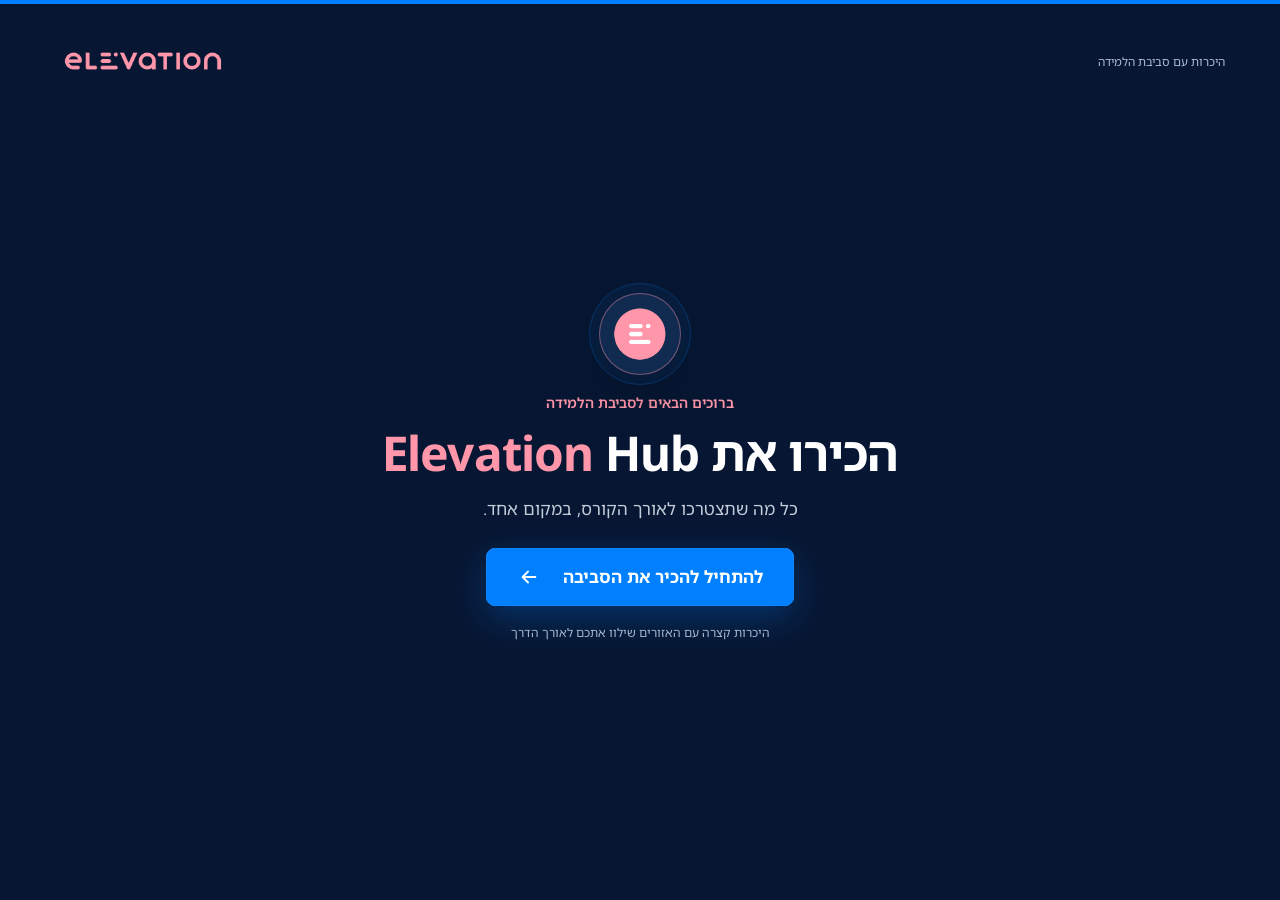
==== commit aedd7cd0: "Add files via upload" ====
--- a/async/index.html
+++ b/async/index.html
@@ -1,11 +1,11 @@
 <!doctype html>
-<html lang="he" dir="rtl"><head><meta charset="utf-8"><meta name="viewport" content="width=device-width,initial-scale=1"><title>Elevation Hub | קורס שמשלב למידה עצמית</title><meta name="description" content="היכרות אינטראקטיבית עם Elevation Hub ועם קורס שמשלב למידה עצמית ומפגשים חיים"><link rel="preconnect" href="https://fonts.googleapis.com"><link rel="preconnect" href="https://fonts.gstatic.com" crossorigin><link href="https://fonts.googleapis.com/css2?family=Noto+Sans+Hebrew:wght@400;500;600;700;800&display=swap" rel="stylesheet"><link rel="stylesheet" href="style.css?v=44"></head><body>
+<html lang="he" dir="rtl"><head><meta charset="utf-8"><meta name="viewport" content="width=device-width,initial-scale=1"><title>Elevation Hub | קורס שמשלב למידה עצמית</title><meta name="description" content="היכרות אינטראקטיבית עם Elevation Hub ועם קורס שמשלב למידה עצמית ומפגשים חיים"><link href="assets/fonts/fonts.css" rel="stylesheet"><link rel="stylesheet" href="style.css?v=46"></head><body>
 <main class="slide" id="app">
 <header><img class="brand-logo" src="primary-logo-pink.png" width="217" height="61" alt="Elevation"><span class="course-label">היכרות עם סביבת הלמידה</span></header>
-<section id="welcome" class="view welcome-screen"><div class="welcome-mark"><img src="https://tanyat-cmd.github.io/elevationhub/logo.png" alt="Elevation Hub"></div><span class="eyebrow">ברוכים הבאים לסביבת הלמידה</span><h1>הכירו את <bdi class="elevation-hub"><span class="elevation-word">Elevation</span> <span class="hub-word">Hub</span></bdi></h1><p>כל מה שתצטרכו לאורך הקורס, במקום אחד.</p><button class="welcome-cta" id="start-tour">להתחיל להכיר את הסביבה <span aria-hidden="true"><svg viewBox="0 0 24 24" fill="none" stroke="currentColor" stroke-width="2" stroke-linecap="round" stroke-linejoin="round"><path d="M19 12H5m6-6-6 6 6 6"/></svg></span></button><small>היכרות קצרה עם האזורים שילוו אתכם לאורך הדרך</small></section>
+<section id="welcome" class="view welcome-screen"><div class="welcome-mark"><img src="assets/logo.png" alt="Elevation Hub"></div><span class="eyebrow">ברוכים הבאים לסביבת הלמידה</span><h1>הכירו את <bdi class="elevation-hub"><span class="elevation-word">Elevation</span> <span class="hub-word">Hub</span></bdi></h1><p>כל מה שתצטרכו לאורך הקורס, במקום אחד.</p><button class="welcome-cta" id="start-tour">להתחיל להכיר את הסביבה <span aria-hidden="true"><svg viewBox="0 0 24 24" fill="none" stroke="currentColor" stroke-width="2" stroke-linecap="round" stroke-linejoin="round"><path d="M19 12H5m6-6-6 6 6 6"/></svg></span></button><small>היכרות קצרה עם האזורים שילוו אתכם לאורך הדרך</small></section>
 <section id="home" class="view" hidden><div class="intro"><h1>ברוכים הבאים ל־<bdi class="elevation-hub"><span class="elevation-word">Elevation</span> <span class="hub-word">Hub</span></bdi></h1></div><div class="cards-guide" role="note"><span>בחרו כרטיסייה כדי לגלות מה תמצאו בכל אזור</span><svg class="tap-icon" viewBox="0 0 24 24" fill="none" stroke="currentColor" stroke-width="1.7" stroke-linecap="round" stroke-linejoin="round" aria-hidden="true"><path d="M9 11V6a2 2 0 0 1 4 0v4-2a2 2 0 0 1 4 0v3-1a2 2 0 0 1 4 0v4c0 5-3 8-8 8h-1c-3 0-5-2-7-5l-2-3a2 2 0 0 1 3-3l3 3"/><path d="M5 7 3 5m4-1V1m-5 9H1"/></svg></div><div class="cards" id="cards"></div><section id="details" class="details details-empty" aria-label="בחירת אזור להיכרות"><p class="selection-hint"><svg viewBox="0 0 24 24" fill="none" stroke="currentColor" stroke-width="1.6" stroke-linecap="round" stroke-linejoin="round" aria-hidden="true"><path d="M12 17V4m-5 5 5-5 5 5M4 21h16"/></svg><span>בחרו אחת מהכרטיסיות למעלה כדי לקרוא עליה עוד.</span></p></section><div id="home-note" class="home-note" hidden><span class="short-line"></span><p>בלמידה העצמית ובמפגשים החיים.<br><strong>כל הדרך שלכם מתחילה כאן.</strong></p></div></section>
-<section id="flow" class="view" hidden><div class="flow-heading"><span class="eyebrow">לומדים בקצב שלכם. מתקדמים ביחד.</span><h1>איך הקורס מתנהל?</h1><p>הקורס משלב בין למידה עצמית לבין מפגשים חיים. שני חלקי הלמידה משלימים זה את זה, והיחידות העצמיות הן חלק בלתי נפרד מהקורס.</p><div class="flow-intro-label"><span aria-hidden="true"></span>ביחידות הלמידה העצמית תוכלו:</div></div><nav class="steps" aria-label="שלבי הלמידה בקורס" id="steps"></nav><section class="stage-panel" id="stage-panel" aria-live="polite"></section></section>
-<section id="finish" class="view" hidden><div class="intro"><span class="eyebrow">עכשיו אתם מכירים את הדרך</span><h1>איך ללמוד בצורה אפקטיבית?</h1><div class="support-note" role="note"><span class="support-icon" aria-hidden="true"><svg viewBox="0 0 24 24" fill="none" stroke="currentColor" stroke-width="1.7" stroke-linecap="round" stroke-linejoin="round"><circle cx="9" cy="7" r="3"/><circle cx="17" cy="8" r="2"/><path d="M3 20v-2a6 6 0 0 1 12 0v2M15 14a5 5 0 0 1 6 5v1"/></svg></span><div class="support-copy"><strong>למידה עצמית לא אומרת שאתם לומדים לבד.</strong><span class="support-divider" aria-hidden="true"></span><span>חומרי הקורס, סוכן ה־<bdi>AI</bdi>, המרצה וצוות התוכנית נמצאים כאן כדי לתמוך בכם לאורך הדרך.</span></div></div></div><ul class="tips"><li><span class="tip-icon" aria-hidden="true"><svg viewBox="0 0 24 24" fill="none" stroke="currentColor" stroke-width="1.7" stroke-linecap="round" stroke-linejoin="round"><rect x="3" y="5" width="18" height="16" rx="2"/><path d="M16 3v4M8 3v4M3 11h18M8 15h2M14 15h2M8 18h2"/></svg></span><p>קבעו מראש זמן ביומן להשלמת כל יחידה.</p></li><li><span class="tip-icon" aria-hidden="true"><svg viewBox="0 0 24 24" fill="none" stroke="currentColor" stroke-width="1.7" stroke-linecap="round" stroke-linejoin="round"><path d="M4 20V10m8 10V4m8 16v-7M2 21h20"/></svg></span><p>התקדמו לפי סדר היחידות והמועדים שמופיעים בקורס.</p></li><li><span class="tip-icon" aria-hidden="true"><svg viewBox="0 0 24 24" fill="none" stroke="currentColor" stroke-width="1.7" stroke-linecap="round" stroke-linejoin="round"><rect x="4" y="3" width="16" height="18" rx="2"/><path d="M9 3h6v4H9zM8 12l2 2 4-4M8 18h8"/></svg></span><p>אל תסתפקו בצפייה — בצעו גם את התרגולים ובדיקות ההבנה.</p></li><li><span class="tip-icon" aria-hidden="true"><svg viewBox="0 0 24 24" fill="none" stroke="currentColor" stroke-width="1.7" stroke-linecap="round" stroke-linejoin="round"><path d="M12 7v14M12 7C9 4 5 4 2 5v14c4-1 7-1 10 2 3-3 6-3 10-2V5c-3-1-7-1-10 2Z"/></svg></span><p>עצרו וחזרו על חלקים שלא היו ברורים.</p></li><li class="ai-tip"><span class="tip-icon" aria-hidden="true"><svg viewBox="0 0 24 24" fill="none" stroke="currentColor" stroke-width="1.7" stroke-linecap="round" stroke-linejoin="round"><path d="M21 11a8 8 0 0 1-8 8H7l-5 3V7a5 5 0 0 1 5-5h6M17 2v6m-3-3h6M6 10h7M6 14h10"/></svg></span><p>השתמשו בסוכן ה־<bdi>AI</bdi> כדי לשאול, לבקש הסבר נוסף או למצוא חומר רלוונטי. הסוכן מבוסס על מקורות הקורס וזמין דרך אזור הצ׳אט.</p></li></ul></section>
-<section id="ready" class="view ready" hidden><span class="ready-icon" id="ready-icon"></span><span class="eyebrow">סיימתם את ההיכרות עם סביבת הלמידה</span><h1>מוכנים להתחיל.</h1><p>המשיכו ליחידה הראשונה.</p></section>
+<section id="flow" class="view" hidden><div class="flow-heading"><span class="eyebrow">לומדים בקצב שלכם. מתקדמים ביחד.</span><h1>איך הקורס מתנהל?</h1><p>הקורס משלב בין למידה עצמית לבין מפגשים חיים. שני חלקי הלמידה משלימים זה את זה, והיחידות העצמיות הן חלק בלתי נפרד מהקורס.</p></div><nav class="steps" aria-label="שלבי הלמידה בקורס" id="steps"></nav><section class="stage-panel" id="stage-panel" aria-live="polite"></section></section>
+<section id="finish" class="view" hidden><div class="intro"><span class="eyebrow">עכשיו אתם מכירים את הדרך</span><h1>איך ללמוד בצורה אפקטיבית?</h1><p>כמה הרגלים קטנים שיעזרו לכם לאורך הדרך.</p></div><ul class="tips"><li><span class="tip-icon" aria-hidden="true"><svg viewBox="0 0 24 24" fill="none" stroke="currentColor" stroke-width="1.7" stroke-linecap="round" stroke-linejoin="round"><rect x="3" y="5" width="18" height="16" rx="2"/><path d="M16 3v4M8 3v4M3 11h18M8 15h2M14 15h2M8 18h2"/></svg></span><p><strong>קבעו מראש זמן ביומן</strong> להשלמת כל יחידה.</p></li><li><span class="tip-icon" aria-hidden="true"><svg viewBox="0 0 24 24" fill="none" stroke="currentColor" stroke-width="1.7" stroke-linecap="round" stroke-linejoin="round"><path d="M4 20V10m8 10V4m8 16v-7M2 21h20"/></svg></span><p><strong>התקדמו לפי סדר היחידות</strong> והמועדים שמופיעים בקורס.</p></li><li><span class="tip-icon" aria-hidden="true"><svg viewBox="0 0 24 24" fill="none" stroke="currentColor" stroke-width="1.7" stroke-linecap="round" stroke-linejoin="round"><rect x="4" y="3" width="16" height="18" rx="2"/><path d="M9 3h6v4H9zM8 12l2 2 4-4M8 18h8"/></svg></span><p><strong>אל תסתפקו בצפייה</strong> — בצעו גם את התרגולים ובדיקות ההבנה.</p></li><li><span class="tip-icon" aria-hidden="true"><svg viewBox="0 0 24 24" fill="none" stroke="currentColor" stroke-width="1.7" stroke-linecap="round" stroke-linejoin="round"><path d="M12 7v14M12 7C9 4 5 4 2 5v14c4-1 7-1 10 2 3-3 6-3 10-2V5c-3-1-7-1-10 2Z"/></svg></span><p><strong>עצרו וחזרו</strong> על חלקים שלא היו ברורים.</p></li></ul><aside class="learning-help" aria-label="עזרה מסוכן הקורס"><span class="tip-icon" aria-hidden="true"><svg viewBox="0 0 24 24" fill="none" stroke="currentColor" stroke-width="1.7" stroke-linecap="round" stroke-linejoin="round"><path d="M21 11a8 8 0 0 1-8 8H7l-5 3V7a5 5 0 0 1 5-5h6M17 2v6m-3-3h6M6 10h7M6 14h10"/></svg></span><p><strong>השתמשו בסוכן ה־<bdi>AI</bdi></strong> כדי לשאול, לבקש הסבר נוסף או למצוא חומר רלוונטי. הסוכן מבוסס על מקורות הקורס וזמין דרך אזור הצ׳אט.</p></aside></section>
+<section id="ready" class="view ready" hidden><span class="ready-icon" id="ready-icon"></span><span class="eyebrow">סיימתם את ההיכרות עם סביבת הלמידה</span><h1>מוכנים להתחיל.</h1><p class="ready-support-title"><svg viewBox="0 0 24 24" fill="none" stroke="currentColor" stroke-width="1.7" stroke-linecap="round" stroke-linejoin="round" aria-hidden="true"><circle cx="9" cy="7" r="3"/><circle cx="17" cy="8" r="2"/><path d="M3 20v-2a6 6 0 0 1 12 0v2M15 14a5 5 0 0 1 6 5v1"/></svg><span>למידה עצמית לא אומרת שאתם לומדים לבד.</span></p><p class="ready-support-copy">סוכן ה־<bdi>AI</bdi>, המרצה וצוות התוכנית כאן כדי לתמוך בכם לאורך הדרך.</p><p class="ready-next">המשיכו ליחידה הראשונה.</p></section>
 <footer hidden><button class="back" id="back" hidden></button><span class="footer-note" id="footer-note">מכירים את הסביבה, ואז יוצאים לדרך</span><button class="primary" id="next">איך הקורס מתנהל? <span aria-hidden="true">←</span></button></footer>
-</main><script src="app.js?v=40"></script></body></html>
+</main><script src="app.js?v=48"></script></body></html>
--- a/async/assets/fonts/fonts.css
+++ b/async/assets/fonts/fonts.css
@@ -0,0 +1,40 @@
+@font-face {
+  font-family: 'Noto Sans Hebrew';
+  font-style: normal;
+  font-weight: 400;
+  font-stretch: normal;
+  font-display: swap;
+  src: url(noto-hebrew-1.ttf) format('truetype');
+}
+@font-face {
+  font-family: 'Noto Sans Hebrew';
+  font-style: normal;
+  font-weight: 500;
+  font-stretch: normal;
+  font-display: swap;
+  src: url(noto-hebrew-3.ttf) format('truetype');
+}
+@font-face {
+  font-family: 'Noto Sans Hebrew';
+  font-style: normal;
+  font-weight: 600;
+  font-stretch: normal;
+  font-display: swap;
+  src: url(noto-hebrew-0.ttf) format('truetype');
+}
+@font-face {
+  font-family: 'Noto Sans Hebrew';
+  font-style: normal;
+  font-weight: 700;
+  font-stretch: normal;
+  font-display: swap;
+  src: url(noto-hebrew-2.ttf) format('truetype');
+}
+@font-face {
+  font-family: 'Noto Sans Hebrew';
+  font-style: normal;
+  font-weight: 800;
+  font-stretch: normal;
+  font-display: swap;
+  src: url(noto-hebrew-4.ttf) format('truetype');
+}
--- a/async/style.css
+++ b/async/style.css
@@ -1263,3 +1263,52 @@
     display: none;
   }
 }
+
+/* Reassurance belongs to the closing screen, without a separate card. */
+#ready .ready-support-title {
+  color: var(--pink);
+  font-size: clamp(18px, 1.55cqw, 28px);
+  font-weight: 700;
+  line-height: 1.5;
+  margin-top: 12px;
+}
+#ready .ready-support-copy {
+  color: #c4ccda;
+  font-size: clamp(16px, 1.2cqw, 22px);
+  line-height: 1.6;
+  max-width: 58ch;
+  margin-top: 8px;
+}
+#ready .ready-next { margin-top: 24px; }
+@media (max-height: 650px) and (min-width: 701px) {
+  #ready .ready-support-title { margin-top: 8px; }
+  #ready .ready-support-copy { margin-top: 6px; }
+  #ready .ready-next { margin-top: 18px; }
+}
+
+/* A single, non-interactive reassurance badge on the closing screen. */
+#ready .ready-support-title {
+  display: inline-flex;
+  align-items: center;
+  justify-content: center;
+  gap: 10px;
+  max-width: 100%;
+  padding: 10px 16px;
+  border: 1px solid rgba(255, 150, 170, .3);
+  border-radius: 9px;
+  background: rgba(255, 150, 170, .08);
+  color: #fff;
+  font-size: clamp(16px, 1.4cqw, 24px);
+}
+#ready .ready-support-title svg {
+  width: 26px;
+  height: 26px;
+  color: var(--pink);
+  flex: 0 0 26px;
+}
+@media (min-width: 701px) and (max-height: 650px) {
+  #ready .ready-support-title { padding: 8px 14px; }
+}
+@media (max-width: 700px) {
+  #ready .ready-support-title { padding: 10px 12px; gap: 8px; }
+}
